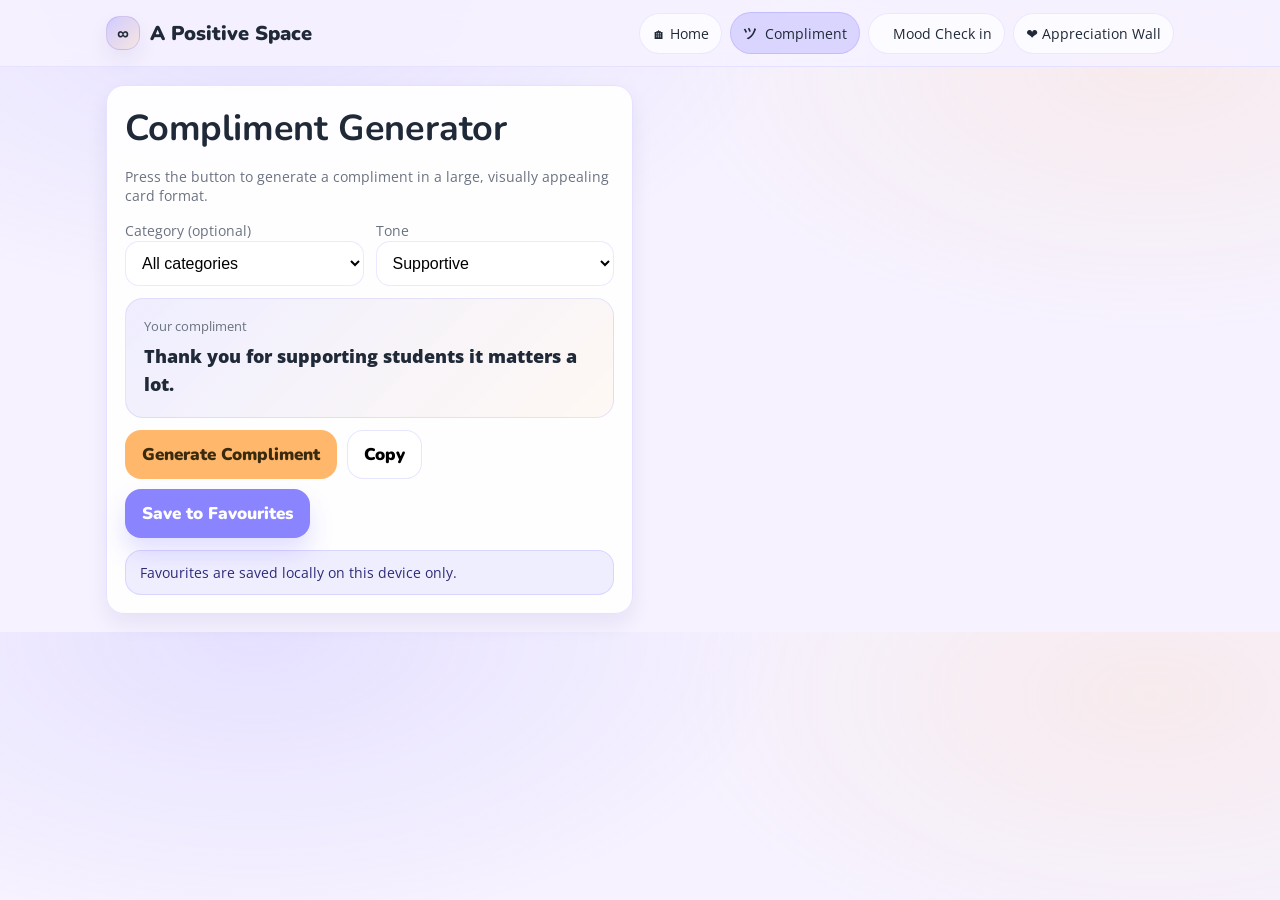
==== generator.html @ 8d6d8ac6 "Fixed file directories again I made a mistake" ====
<!doctype html>
<html lang="en">
<head>
  <meta charset="utf-8" />
  <meta name="viewport" content="width=device-width, initial-scale=1" />
  <title>Positive Space | Compliments</title>
  <link href="https://fonts.googleapis.com/css2?family=Nunito:wght@700;800&family=Open+Sans:wght@400;600&display=swap" rel="stylesheet">
  <link rel="stylesheet" href="css/styles.css" />
</head>
<body>

<header class="site-header">
  <div class="navbar">
    <a class="brand" href="index.html">
      <span class="brand-badge" aria-hidden="true"><strong>∞</strong></span>
       A Positive Space
    </a>
    <nav class="navlinks" aria-label="Primary navigation">
  <a id="nav-home" href="index.html">🏠︎ Home</a>
  <a id="nav-generator" href="generator.html"><strong>ツ</strong>Compliment</a>
  <a id="nav-mood" href="mood.html">𖡎 Mood Check in</a>
  <a id="nav-wall" href="wall.html">❤ Appreciation Wall</a>
</nav>
  </div>
</header>


<main class="container">
  <div class="hero">
    <section class="card pad">
      <h1>Compliment Generator</h1>
      <p class="small">Press the button to generate a compliment in a large, visually appealing card format.</p>

      <div class="form-row" style="margin-top:10px">
        <div>
          <label class="small" for="category">Category (optional)</label>
          <select id="category"></select>
        </div>
        <div>
          <label class="small" for="tone">Tone</label>
          <select id="tone">
            <option value="default">Supportive</option>
            <option value="fun">Fun</option>
            <option value="calm">Calm</option>
          </select>
        </div>
      </div>

      <div style="height:12px"></div>

      <div class="output" aria-live="polite">
        <div class="label">Your compliment</div>
        <div class="text" id="complimentText">Click “Generate Compliment” to begin.</div>
      </div>

      <div class="btn-row">
        <button class="btn warm" id="generateBtn" type="button">Generate Compliment</button>
        <button class="btn ghost" id="copyBtn" type="button">Copy</button>
        <button class="btn primary" id="favBtn" type="button">Save to Favourites</button>
      </div>

      <div style="height:12px"></div>
      <div class="notice">Favourites are saved locally on this device only.</div>
    </section>

    
  </div>
</main>
<script src="js/common.js"></script>
<script src="js/data.js"></script>
<script src="js/generator.js"></script>
</body>
</html>
---- css/styles.css ----
:root{
  --bg:#F6F2FF;
  --surface:#FFFFFF;
  --lav:#6D63FF;
  --lav2:#8A84FF;
  --warm:#FFB86B;
  --warm2:#FFD7A8;
  --text:#1F2937;
  --muted:#6B7280;
  --border:#E6E1FF;
  --shadow2:0 10px 22px rgba(35,20,120,0.07);
  --r:18px;
  --pill:999px;
}
*{box-sizing:border-box}
html,body{margin:0;padding:0}
body{
  font-family:"Open Sans",system-ui,-apple-system,Segoe UI,Roboto,Arial,sans-serif;
  color:var(--text);
  background:
    radial-gradient(900px 500px at 20% 0%, rgba(109,99,255,0.12), transparent 60%),
    radial-gradient(800px 450px at 90% 10%, rgba(255,184,107,0.12), transparent 60%),
    var(--bg);
}
a{color:inherit;text-decoration:none}
.container{max-width:1100px;margin:0 auto;padding:18px 16px}
header.site-header{
  position:sticky;top:0;z-index:20;
  background:rgba(246,242,255,0.88);
  backdrop-filter:blur(10px);
  border-bottom:1px solid var(--border);
}
.navbar{max-width:1100px;margin:0 auto;padding:12px 16px;display:flex;align-items:center;justify-content:space-between;gap:12px}
.brand{display:flex;align-items:center;gap:10px;font-family:"Nunito",system-ui,sans-serif;font-weight:900;font-size:20px}
.brand-badge{
  width:34px;height:34px;border-radius:14px;
  background:linear-gradient(135deg, rgba(109,99,255,0.26), rgba(255,184,107,0.20));
  border:1px solid rgba(109,99,255,0.22);
  box-shadow:var(--shadow2);
  display:grid;place-items:center;
}
.navlinks{display:flex;align-items:center;gap:8px;flex-wrap:wrap;justify-content:flex-end}
.navlinks a{
  display:inline-flex;align-items:center;gap:8px;
  padding:10px 12px;border-radius:var(--pill);
  font-size:14px;
  background:rgba(255,255,255,0.65);
  border:1px solid rgba(109,99,255,0.12);
}
.navlinks a:hover{background:rgba(255,255,255,0.85)}
.navlinks a.active{
  background: rgba(109,99,255,0.20);
  border-color:rgba(109,99,255,0.22);
}
.nav-heart{
  width:38px;height:38px;border-radius:14px;
  border:1px solid rgba(109,99,255,0.14);
  background:rgba(255,255,255,0.70);
  display:grid;place-items:center;
}
h1,h2,h3{font-family:"Nunito",system-ui,sans-serif;margin:0 0 10px 0}
h1{font-size:36px;letter-spacing:-0.2px}
h2{font-size:24px}
.small{color:var(--muted);font-size:14px}
.card{
  background:rgba(255,255,255,0.93);
  border:1px solid var(--border);
  border-radius:var(--r);
  box-shadow:var(--shadow2);
}
.card.pad{padding:18px}
.hero{display:grid;grid-template-columns:1fr 1fr;gap:14px;align-items:start}
@media (max-width:900px){.hero{grid-template-columns:1fr}}
.soft-panel{
  background:linear-gradient(135deg, rgba(109,99,255,0.10), rgba(255,184,107,0.08));
  border:1px solid rgba(109,99,255,0.14);
  border-radius:var(--r);
  padding:16px;
}
.list-tile{
  display:flex;align-items:center;justify-content:space-between;gap:10px;
  padding:12px 14px;border-radius:16px;
  border:1px solid rgba(109,99,255,0.14);
  background:rgba(255,255,255,0.92);
  box-shadow:0 8px 18px rgba(35,20,120,0.06);
}
.left{display:flex;align-items:center;gap:10px}
.icon-pill{
  width:34px;height:34px;border-radius:14px;
  background:linear-gradient(135deg, rgba(109,99,255,0.18), rgba(255,184,107,0.12));
  border:1px solid rgba(109,99,255,0.14);
  display:grid;place-items:center;
}
.chev{font-weight:900;font-size:20px;color:rgba(31,41,55,0.55)}
.btn{
  display:inline-flex;align-items:center;justify-content:center;gap:10px;
  padding:12px 16px;min-height:44px;
  border-radius:16px;border:1px solid transparent;
  cursor:pointer;
  font-family:"Nunito",system-ui,sans-serif;font-weight:900;
  font-size:17px;
}
.btn.primary{
  background: var(--lav2);
  color:#fff;
  box-shadow:0 14px 24px rgba(109,99,255,0.20);
}
.btn.warm{
  background: var(--warm);
  color:#3B2B0E;
  border:1px solid rgba(255,184,107,0.45);
}
.btn.ghost{
  background:rgba(255,255,255,0.85);
  border:1px solid rgba(109,99,255,0.16);
}
.btn-row{display:flex;flex-wrap:wrap;gap:10px;margin-top:12px}
.output{
  padding:18px;border-radius:18px;
  border:1px solid rgba(109,99,255,0.14);
  background:linear-gradient(135deg, rgba(109,99,255,0.10), rgba(255,184,107,0.08));
}
.output .label{color:var(--muted);font-size:13px;margin-bottom:8px}
.output .text{font-size:18px;line-height:1.55;font-weight:800}
.grid2{display:grid;grid-template-columns:1fr 1fr;gap:12px}
@media(max-width:900px){.grid2{grid-template-columns:1fr}}
.tile{
  padding:14px;border-radius:18px;
  border:1px solid rgba(109,99,255,0.14);
  background:rgba(255,255,255,0.92);
  box-shadow:0 8px 18px rgba(35,20,120,0.06);
}
.tile .title{font-family:"Nunito",system-ui,sans-serif;font-weight:900;font-size:18px}
.tile .meta{color:var(--muted);font-size:14px}
input,select,textarea{
  width:100%;
  padding:12px 12px;min-height:44px;
  border-radius:14px;
  border:1px solid rgba(109,99,255,0.14);
  background:rgba(255,255,255,0.96);
  font-size:16px;
  outline:none;
}
textarea{min-height:96px;resize:vertical}
.form-row{display:grid;grid-template-columns:1fr 1fr;gap:12px}
@media(max-width:900px){.form-row{grid-template-columns:1fr}}
.post{
  padding:14px;border-radius:18px;
  border:1px solid rgba(109,99,255,0.14);
  background:rgba(255,255,255,0.96);
  display:grid;gap:6px;
}
.post .head{display:flex;align-items:center;justify-content:space-between;gap:10px}
.post .time{color:var(--muted);font-size:12px}
.post .msg{font-size:16px;line-height:1.55}
.notice{
  padding:12px 14px;border-radius:16px;
  background:rgba(109,99,255,0.10);
  border:1px solid rgba(109,99,255,0.18);
  color:#2E2A78;font-size:14px;
}
.badge{
  display:inline-flex;align-items:center;gap:8px;
  padding:8px 10px;border-radius:var(--pill);
  background:rgba(255,255,255,0.85);
  border:1px solid rgba(109,99,255,0.14);
  font-size:13px;color:var(--muted);
}
.mood-row{display:flex;gap:10px;flex-wrap:wrap}
.mood-btn{
  flex:1 1 120px;
  padding:12px 12px;
  border-radius:16px;
  border:1px solid rgba(109,99,255,0.14);
  background:rgba(255,255,255,0.92);
  cursor:pointer;
  font-family:"Nunito",system-ui,sans-serif;
  font-weight:900;
}
.mood-btn.active{
  background:rgba(109,99,255,0.20);
  border-color:rgba(109,99,255,0.22);
}
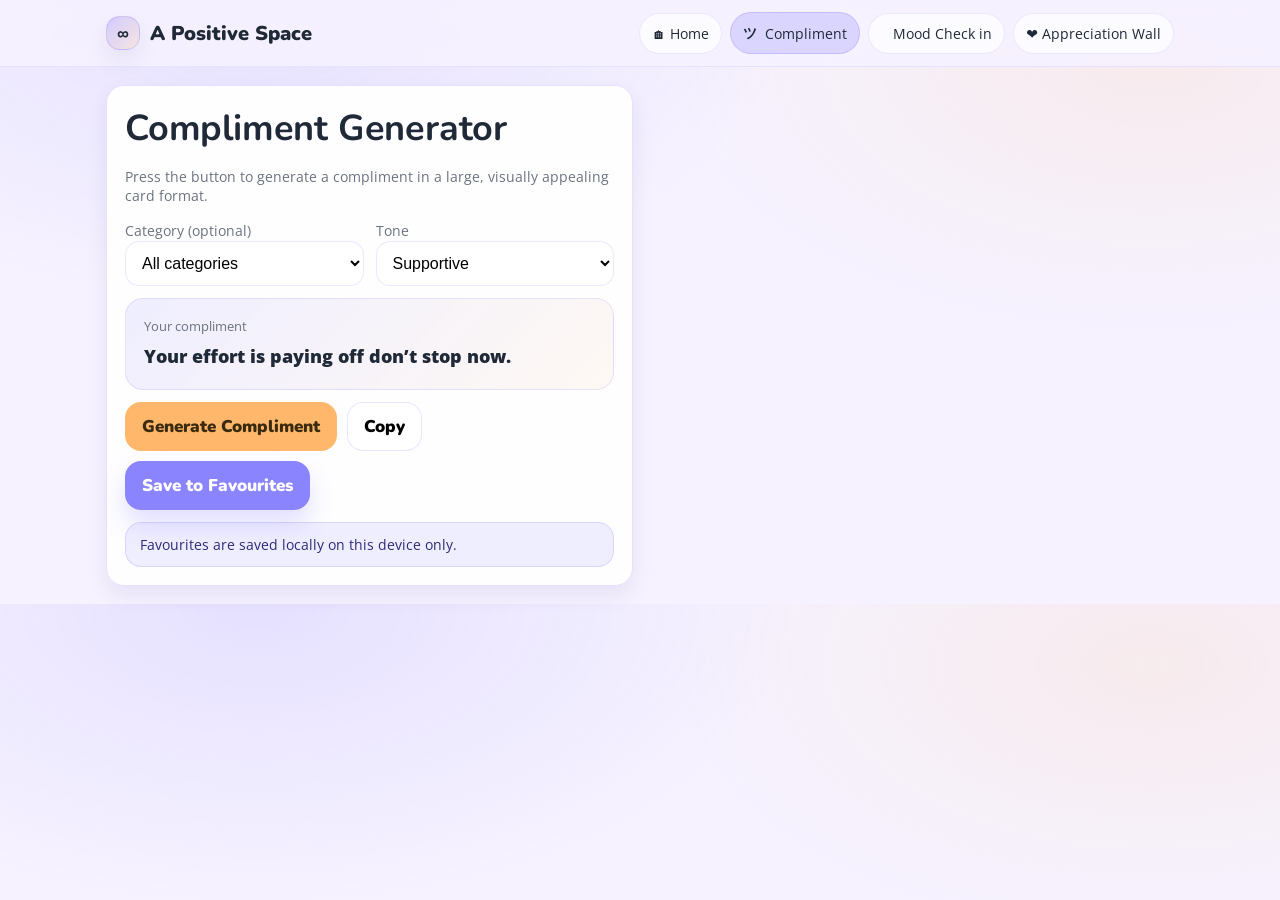
==== commit a708d952: "Addec Inspect element and view source blocking" ====
--- a/generator.html
+++ b/generator.html
@@ -69,5 +69,6 @@
 <script src="js/common.js"></script>
 <script src="js/data.js"></script>
 <script src="js/generator.js"></script>
+<script src="js/block.js"></script>
 </body>
 </html>
